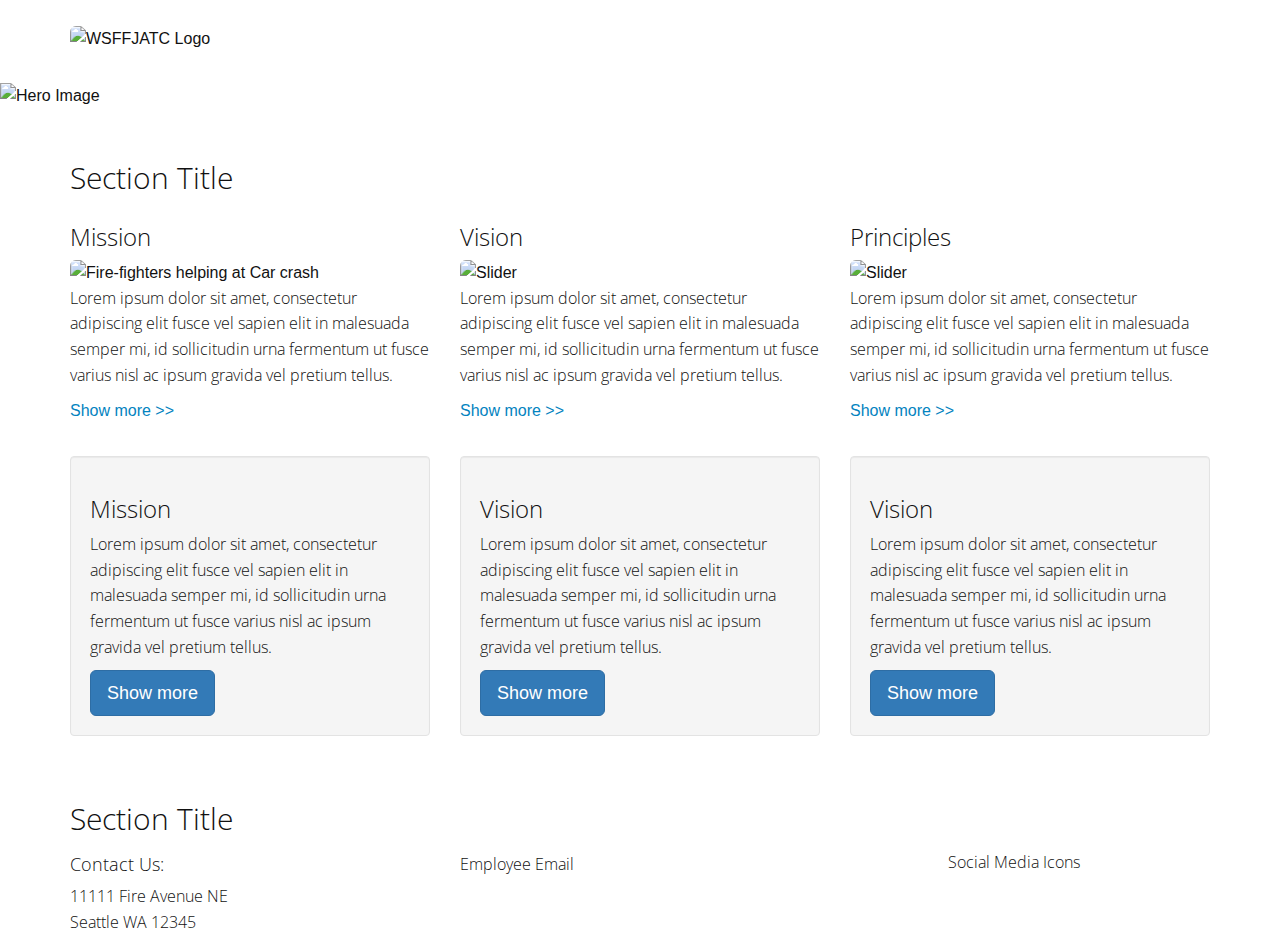
==== WashFireProg.html @ 64ce4ed8 "Initial Commit" ====
﻿<!DOCTYPE html>
<html>
<head>
    <meta name="description" content="WSFFJATC Website" />
    <meta charset="utf-8" />
    <meta http-equiv="X-UA-Compatible" content="IE=edge,chrome=1">
    <meta name="viewport" content="width=device-width, initial-scale=1.0">
    <title>WSFFJATC</title>
    <!-- Latest compiled and minified CSS -->
    <link rel="stylesheet" href="//cdnjs.cloudflare.com/ajax/libs/normalize/2.1.3/normalize.min.css" />
    <link rel="stylesheet" href="//netdna.bootstrapcdn.com/bootstrap/3.0.3/css/bootstrap.min.css" />
    <link href='http://fonts.googleapis.com/css?family=Open+Sans' rel='stylesheet' type='text/css'>
    <link href="WashFireProg.min.css" rel="stylesheet" />
</head>
<body>
    <header>
        <div class="container">
            <div class="row">
                <div class="col-md-4 logo">
                    <img src="/images/logo-only.jpg" class="img-responsive img-rounded" alt="WSFFJATC Logo" />
                </div>
                <div class="col-md-5 col-md-offset-3 title">
                    <!--                    <div class="row">
                        <div class="col-xs-3">Home</div>
                        <div class="col-xs-3">Benefits</div>
                        <div class="col-xs-3">Partnership</div>
                        <div class="col-xs-3">Training</div>
                    </div>-->

                </div>
            </div>
        </div>
    </header>

    <section>
        <div class="hero">
            <img src="/images/picture-2_modified.png" class="img-responsive" alt="Hero Image" />
        </div>
    </section>

    <section>
        <div class="container">
            <div class="row">
                <div class="col-xs-12">
                    <h2>Section Title</h2>
                </div>
            </div>
            <div class="row">
                <div class="col-md-4">
                    <h3>Mission</h3>
                    <img src="/images/picture-3_modified.jpg" class="img-responsive img-rounded" alt="Fire-fighters helping at Car crash" />
                    <p>
                        Lorem ipsum dolor sit amet, consectetur adipiscing elit fusce vel sapien elit in malesuada semper mi, id sollicitudin urna fermentum ut fusce varius nisl ac ipsum gravida vel pretium tellus.
                    </p>
                    <a href="#">Show more >></a>
                </div>

                <div class="col-md-4">
                    <h3>Vision</h3>
                    <img src="//placehold.it/400x200" class="img-responsive img-rounded" alt="Slider" />
                    <p>
                        Lorem ipsum dolor sit amet, consectetur adipiscing elit fusce vel sapien elit in malesuada semper mi, id sollicitudin urna fermentum ut fusce varius nisl ac ipsum gravida vel pretium tellus.
                    </p>
                    <a href="#">Show more >></a>
                </div>

                <div class="col-md-4">
                    <h3>Principles</h3>
                    <img src="//placehold.it/400x200" class="img-responsive img-rounded" alt="Slider" />
                    <p>
                        Lorem ipsum dolor sit amet, consectetur adipiscing elit fusce vel sapien elit in malesuada semper mi, id sollicitudin urna fermentum ut fusce varius nisl ac ipsum gravida vel pretium tellus.
                    </p>
                    <a href="#">Show more >></a>
                    <!-- <ul>
                        <li>We are professional in fulfilling our responsibilities</li>
                        <li>We lead with integrity, dignity, and respect</li>
                        <li>We take ownership and responsibility for our actions and results</li>
                        <li>We listen and share information with others and are receptive to new ideas</li>
                        <li>We foster cooperative labor/management relationships</li>
                        <li>We support diversity in the workforce</li>
                    </ul>-->
                </div>
            </div>
        </div>
    </section>

    <section>
        <div class="container">
            <div class="row">
                <div class="col-md-4">
                    <div class="well">
                        <h3>Mission</h3>
                        <p>
                            Lorem ipsum dolor sit amet, consectetur adipiscing elit fusce vel sapien elit in malesuada semper mi, id sollicitudin urna fermentum ut fusce varius nisl ac ipsum gravida vel pretium tellus.
                        </p>
                        <button class="btn btn-primary btn-lg" data-toggle="modal" data-target="#myModal">Show more</button>
                    </div>

                    <!--                    <p>
                        We promote fire fighter safety and professional development by providing uniform standards for training, competencies, and educational opportunities for career fire fighters in Washington State.
                    </p>-->
                </div>

                <div class="col-md-4">
                    <div class="well">
                        <h3>Vision</h3>
                        <p>
                            Lorem ipsum dolor sit amet, consectetur adipiscing elit fusce vel sapien elit in malesuada semper mi, id sollicitudin urna fermentum ut fusce varius nisl ac ipsum gravida vel pretium tellus.
                        </p>
                        <button class="btn btn-primary btn-lg" data-toggle="modal" data-target="#myModal">Show more</button>
                    </div>

                    <!--                    <p>
                        Fostering successful labor/management collaboration, we are the premier provider of career firefighter development and certification in the State of Washington.  We have dedicated and secure funding through a combination of state and private sources that affords new opportunities to train and educate our profession today, and into the future. We have established partnerships with state agencies, the fire service, technical colleges, community colleges, and four year college programs that create a disciplined educational career pathway. To meet the challenging demands of the fire service, we provide career firefighters the knowledge, skills, and abilities to flourish as journeymen by an accredited agency.
                    </p>-->
                </div>


                <div class="col-md-4">
                    <div class="well">
                        <h3>Vision</h3>
                        <p>
                            Lorem ipsum dolor sit amet, consectetur adipiscing elit fusce vel sapien elit in malesuada semper mi, id sollicitudin urna fermentum ut fusce varius nisl ac ipsum gravida vel pretium tellus.
                        </p>
                        <button class="btn btn-primary btn-lg" data-toggle="modal" data-target="#myModal">Show more</button>
                    </div>

                    <!--                    <p>
                        Fostering successful labor/management collaboration, we are the premier provider of career firefighter development and certification in the State of Washington.  We have dedicated and secure funding through a combination of state and private sources that affords new opportunities to train and educate our profession today, and into the future. We have established partnerships with state agencies, the fire service, technical colleges, community colleges, and four year college programs that create a disciplined educational career pathway. To meet the challenging demands of the fire service, we provide career firefighters the knowledge, skills, and abilities to flourish as journeymen by an accredited agency.
                    </p>-->
                </div>

            </div>
        </div>
    </section>
    <!--    <section>
        <div class="container">
            <div class="row">
                <div class="col-xs-12">
                    <h2>Section Title</h2>
                </div>
            </div>
            <div class="row">
                <div class="col-md-4">
                    <h3>News</h3>
                    <p>
                        Lorem ipsum dolor sit amet, consectetur adipiscing elit fusce vel sapien elit in malesuada semper mi, id sollicitudin urna fermentum ut fusce varius nisl ac ipsum gravida vel pretium tellus tincidunt integer eu augue augue nunc elit dolor, luctus placerat scelerisque euismod, iaculis eu lacus nunc mi elit, vehicula ut laoreet ac, aliquam sit amet justo nunc tempor, metus vel placerat suscipit, orci nisl iaculis eros, a tincidunt nisi odio.
                    </p>
                </div>

                <div class="col-md-4">
                    <h3>WSFF JATC A Partnership for Success</h3>
                    <p>
                        By improving the quality of education and training within the fire service and setting a professional standard for firefighters throughout the state of Washington, the Washington State Fire Fighter Joint Apprenticeship Training Committee (WSFF JATC) has proven itself an innovative and respected leader.
A collaboration of two strong and influential forces, the WSFF JATC is co-sponsored by the Office of the Washington State Fire Marshal, representing management, and the Washington State Council of Fire Fighters, AFL-CIO, representing labor. This partnership of management and labor creates a balance that benefits Washington’s fire departments, firefighters, and ultimately the communities in which they serve.
                    </p>
                </div>

                <div class="col-md-4">
                    <h3>Training</h3>
                    <p>
                        The concept of building skill through apprenticeship has been around since the Middle Ages. Then, as now, the object was simple: Use the experience of one generation to train the next.  The WSFF JATC has brought this tradition to our demanding profession. When fire departments and their respective labor association’s partner with the WSFF JATC, they are providing their apprentices valuable on the job training in conjunction with technical instruction which meets NFPA standards, is accredited, and provides college level credit.
Apprenticeship consists of accredited recruit academy training, hazardous materials training, EMT training, followed by on the job training and academic instruction that supplements the craft of fire fighting. Apprenticeship works because it provides true-to-life work experience through on-the-job training.  The WSFF JATC does not step in and take over a department’s existing training program; rather, the partnership formed with the WSFF JATC enhances and assists financing your fire department’s training program.
The work and achievements accomplished by the WSFF JATC are just the beginning. In the future the WSFF JATC will be developing, implementing, and financing journey level upgrade programs for the many specialty occupations in the fire service such as fire officer, technical rescue technician, hazardous materials technician, fire investigator, paramedic, and chief officer. Each program incorporating IFSAC/Pro-Board certification and college level credit where applicable. 

                    </p>
                </div>
            </div>
        </div>
    </section>-->

    <footer>
        <div class="container">
            <div class="row">
                <div class="col-xs-12">
                    <h2>Section Title</h2>
                </div>
            </div>
            <div class="row">
                <div class="col-md-3">
                    <h4>Contact Us:</h4>
                    <p>
                        11111 Fire Avenue NE<br />
                        Seattle WA 12345
                    </p>
                </div>
                <div class="col-md-4 col-md-offset-1">
                    <p class="email">Employee Email</p>
                </div>
                <div class="col-md-3 col-md-offset-1">
                    <p class="social-media">Social Media Icons</p>
                </div>
            </div>
        </div>
    </footer>

    <!-- jQuery (necessary for Bootstrap's JavaScript plugins) -->
    <script src="https://code.jquery.com/jquery.js"></script>
    <!-- Include all compiled plugins (below), or include individual files as needed -->
    <script src="js/bootstrap.min.js"></script>
</body>
</html>
---- WashFireProg.min.css ----
body{font-family:"Roboto","Helvetica Neue",Helvetica,Arial,sans-serif;color:#111;font-size:16px;line-height:1.6em;font-weight:300}header{margin-top:2%}h1,h2,h3,h4,h5,h6{font-family:"Open Sans","Helvetica Neue",Helvetica,Arial,sans-serif;font-weight:300;font-style:normal}p{font-family:"Open Sans","Helvetica Neue",Helvetica,Arial,sans-serif;color:#111;font-size:16px;line-height:1.6em;font-weight:300}a{text-decoration:none;color:#0383c0}.title h1{margin-top:1%;font-weight:700;font-size:2em}section{margin-top:2.5%}footer{margin-top:2%}p.email{margin:2% 0 2% 0}p.social-media{margin:2% 0 2% 0}
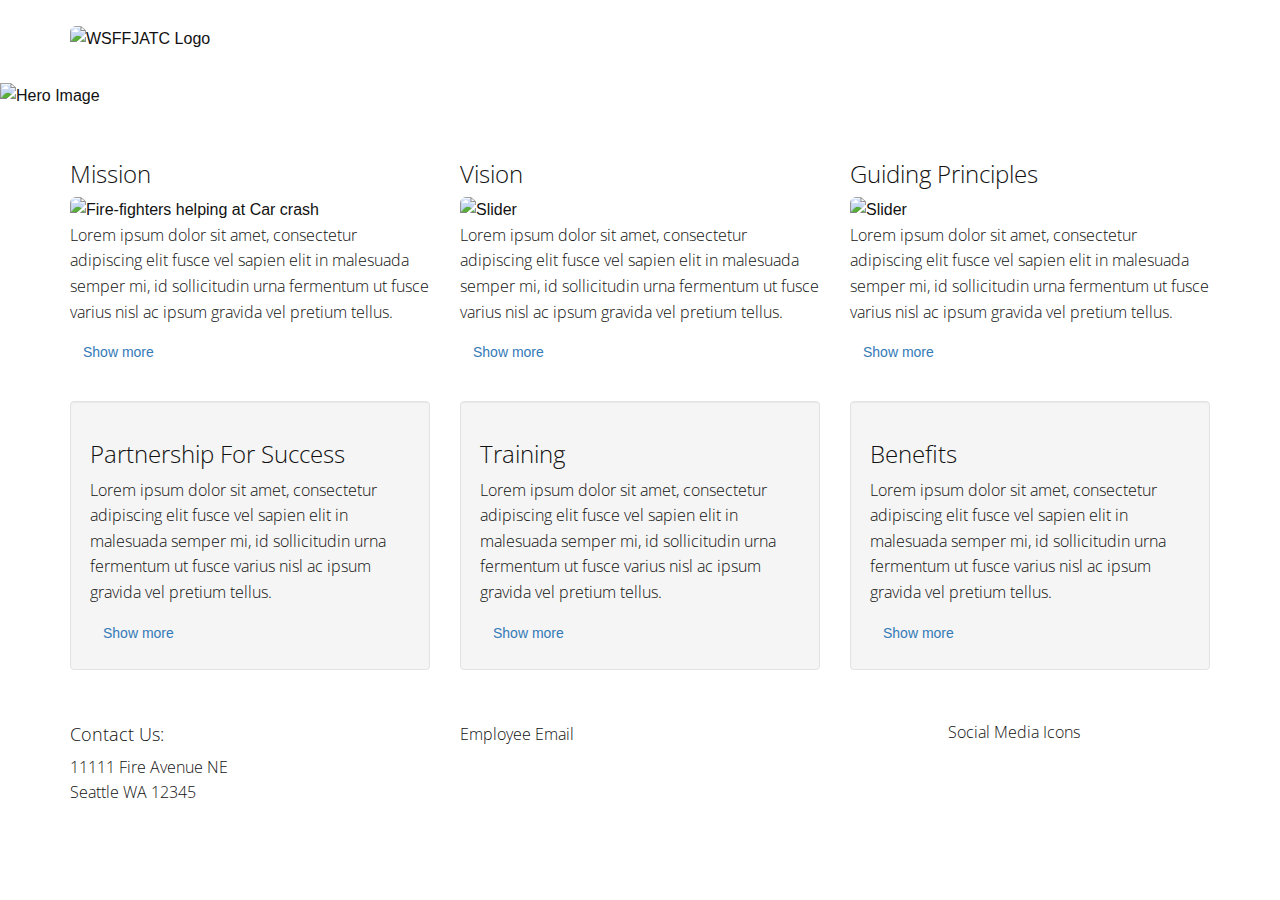
==== commit 5a70b63d: "Added Modals" ====
--- a/WashFireProg.html
+++ b/WashFireProg.html
@@ -17,16 +17,15 @@
         <div class="container">
             <div class="row">
                 <div class="col-md-4 logo">
-                    <img src="/images/logo-only.jpg" class="img-responsive img-rounded" alt="WSFFJATC Logo" />
+                    <img src="/washfireprog/images/logo-only.jpg" class="img-responsive img-rounded" alt="WSFFJATC Logo" />
                 </div>
                 <div class="col-md-5 col-md-offset-3 title">
-                    <!--                    <div class="row">
+                    <!--<div class="row">
                         <div class="col-xs-3">Home</div>
                         <div class="col-xs-3">Benefits</div>
                         <div class="col-xs-3">Partnership</div>
                         <div class="col-xs-3">Training</div>
                     </div>-->
-
                 </div>
             </div>
         </div>
@@ -34,25 +33,49 @@
 
     <section>
         <div class="hero">
-            <img src="/images/picture-2_modified.png" class="img-responsive" alt="Hero Image" />
+            <img src="/washfireprog/images/picture-2_modified.png" class="img-responsive" alt="Hero Image" />
         </div>
     </section>
 
     <section>
         <div class="container">
             <div class="row">
-                <div class="col-xs-12">
+                <!--                <div class="col-xs-12">
                     <h2>Section Title</h2>
-                </div>
+                </div>-->
             </div>
             <div class="row">
                 <div class="col-md-4">
                     <h3>Mission</h3>
-                    <img src="/images/picture-3_modified.jpg" class="img-responsive img-rounded" alt="Fire-fighters helping at Car crash" />
+                    <img src="/washfireprog/images/picture-3_modified.jpg" class="img-responsive img-rounded" alt="Fire-fighters helping at Car crash" />
                     <p>
                         Lorem ipsum dolor sit amet, consectetur adipiscing elit fusce vel sapien elit in malesuada semper mi, id sollicitudin urna fermentum ut fusce varius nisl ac ipsum gravida vel pretium tellus.
                     </p>
-                    <a href="#">Show more >></a>
+                                             <!-- Button trigger modal -->
+                        <button type="button" class="btn btn-link" data-toggle="modal" data-target="#mission">Show more</button>
+
+                        <!-- Modal -->
+                        <div class="modal fade" id="mission" tabindex="-1" role="dialog" aria-labelledby="myModalLabel" aria-hidden="true">
+                            <div class="modal-dialog">
+                                <div class="modal-content">
+                                    <div class="modal-header">
+                                        <button type="button" class="close" data-dismiss="modal" aria-hidden="true">&times;</button>
+                                        <h4 class="modal-title" id="H2">Mission</h4>
+                                    </div>
+                                    <div class="modal-body">
+                                        Lorem ipsum dolor sit amet, consectetur adipiscing elit fusce vel sapien elit in malesuada semper mi, id sollicitudin urna fermentum ut fusce varius nisl ac ipsum gravida vel pretium tellus tincidunt integer eu augue augue nunc elit dolor, luctus placerat scelerisque euismod, iaculis eu lacus nunc mi elit, vehicula ut.
+                                    </div>
+                                    <!--                                    <div class="modal-footer">
+                                        <button type="button" class="btn btn-default" data-dismiss="modal">Close</button>
+                                        <button type="button" class="btn btn-primary">Save changes</button>
+                                    </div>-->
+                                </div>
+                                <!-- /.modal-content -->
+                            </div>
+                            <!-- /.modal-dialog -->
+                        </div>
+                        <!-- /.modal -->
+
                 </div>
 
                 <div class="col-md-4">
@@ -61,24 +84,64 @@
                     <p>
                         Lorem ipsum dolor sit amet, consectetur adipiscing elit fusce vel sapien elit in malesuada semper mi, id sollicitudin urna fermentum ut fusce varius nisl ac ipsum gravida vel pretium tellus.
                     </p>
-                    <a href="#">Show more >></a>
-                </div>
-
-                <div class="col-md-4">
-                    <h3>Principles</h3>
+                                                                <!-- Button trigger modal -->
+                        <button type="button" class="btn btn-link" data-toggle="modal" data-target="#vision">Show more</button>
+                        <!-- Modal -->
+                        <div class="modal fade" id="vision" tabindex="-1" role="dialog" aria-labelledby="myModalLabel" aria-hidden="true">
+                            <div class="modal-dialog">
+                                <div class="modal-content">
+                                    <div class="modal-header">
+                                        <button type="button" class="close" data-dismiss="modal" aria-hidden="true">&times;</button>
+                                        <h4 class="modal-title" id="H3">Vision</h4>
+                                    </div>
+                                    <div class="modal-body">
+                                        Lorem ipsum dolor sit amet, consectetur adipiscing elit fusce vel sapien elit in malesuada semper mi, id sollicitudin urna fermentum ut fusce varius nisl ac ipsum gravida vel pretium tellus tincidunt integer eu augue augue nunc elit dolor, luctus placerat scelerisque euismod, iaculis eu lacus nunc mi elit, vehicula ut.
+                                    </div>
+                                    <!--                                    <div class="modal-footer">
+                                        <button type="button" class="btn btn-default" data-dismiss="modal">Close</button>
+                                        <button type="button" class="btn btn-primary">Save changes</button>
+                                    </div>-->
+                                </div>
+                                <!-- /.modal-content -->
+                            </div>
+                            <!-- /.modal-dialog -->
+                        </div>
+                        <!-- /.modal -->
+
+                </div>
+
+                <div class="col-md-4">
+                    <h3>Guiding Principles</h3>
                     <img src="//placehold.it/400x200" class="img-responsive img-rounded" alt="Slider" />
                     <p>
                         Lorem ipsum dolor sit amet, consectetur adipiscing elit fusce vel sapien elit in malesuada semper mi, id sollicitudin urna fermentum ut fusce varius nisl ac ipsum gravida vel pretium tellus.
                     </p>
-                    <a href="#">Show more >></a>
-                    <!-- <ul>
-                        <li>We are professional in fulfilling our responsibilities</li>
-                        <li>We lead with integrity, dignity, and respect</li>
-                        <li>We take ownership and responsibility for our actions and results</li>
-                        <li>We listen and share information with others and are receptive to new ideas</li>
-                        <li>We foster cooperative labor/management relationships</li>
-                        <li>We support diversity in the workforce</li>
-                    </ul>-->
+                                                                <!-- Button trigger modal -->
+                        <button type="button" class="btn btn-link" data-toggle="modal" data-target="#guiding-principle">Show more</button>
+
+
+                        <!-- Modal -->
+                        <div class="modal fade" id="guiding-principle" tabindex="-1" role="dialog" aria-labelledby="myModalLabel" aria-hidden="true">
+                            <div class="modal-dialog">
+                                <div class="modal-content">
+                                    <div class="modal-header">
+                                        <button type="button" class="close" data-dismiss="modal" aria-hidden="true">&times;</button>
+                                        <h4 class="modal-title" id="H4">Guiding Principle</h4>
+                                    </div>
+                                    <div class="modal-body">
+                                        Lorem ipsum dolor sit amet, consectetur adipiscing elit fusce vel sapien elit in malesuada semper mi, id sollicitudin urna fermentum ut fusce varius nisl ac ipsum gravida vel pretium tellus tincidunt integer eu augue augue nunc elit dolor, luctus placerat scelerisque euismod, iaculis eu lacus nunc mi elit, vehicula ut.
+                                    </div>
+                                    <!--                                    <div class="modal-footer">
+                                        <button type="button" class="btn btn-default" data-dismiss="modal">Close</button>
+                                        <button type="button" class="btn btn-primary">Save changes</button>
+                                    </div>-->
+                                </div>
+                                <!-- /.modal-content -->
+                            </div>
+                            <!-- /.modal-dialog -->
+                        </div>
+                        <!-- /.modal -->
+
                 </div>
             </div>
         </div>
@@ -89,92 +152,105 @@
             <div class="row">
                 <div class="col-md-4">
                     <div class="well">
-                        <h3>Mission</h3>
+                        <h3>Partnership For Success</h3>
+                        <p>
+                            Lorem ipsum dolor sit amet, consectetur adipiscing elit fusce vel sapien elit in malesuada semper mi, id sollicitudin urna fermentum ut fusce varius nisl ac ipsum gravida vel pretium tellus.
+
+                        </p>
+                                                                            <!-- Button trigger modal -->
+                            <button type="button" class="btn btn-link" data-toggle="modal" data-target="#partnership-success">Show more</button>
+
+                            <!-- Modal -->
+                            <div class="modal fade" id="partnership-success" tabindex="-1" role="dialog" aria-labelledby="myModalLabel" aria-hidden="true">
+                                <div class="modal-dialog">
+                                    <div class="modal-content">
+                                        <div class="modal-header">
+                                            <button type="button" class="close" data-dismiss="modal" aria-hidden="true">&times;</button>
+                                            <h4 class="modal-title" id="myModalLabel">Partnership For Success</h4>
+                                        </div>
+                                        <div class="modal-body">
+                                            Lorem ipsum dolor sit amet, consectetur adipiscing elit fusce vel sapien elit in malesuada semper mi, id sollicitudin urna fermentum ut fusce varius nisl ac ipsum gravida vel pretium tellus tincidunt integer eu augue augue nunc elit dolor, luctus placerat scelerisque euismod, iaculis eu lacus nunc mi elit, vehicula ut.
+                                        </div>
+                                    </div>
+                                    <!-- /.modal-content -->
+                                </div>
+                                <!-- /.modal-dialog -->
+                            </div>
+                            <!-- /.modal -->
+
+                    </div>
+                </div>
+
+                <div class="col-md-4">
+                    <div class="well">
+                        <h3>Training</h3>
                         <p>
                             Lorem ipsum dolor sit amet, consectetur adipiscing elit fusce vel sapien elit in malesuada semper mi, id sollicitudin urna fermentum ut fusce varius nisl ac ipsum gravida vel pretium tellus.
                         </p>
-                        <button class="btn btn-primary btn-lg" data-toggle="modal" data-target="#myModal">Show more</button>
+                        <button type="button" class="btn btn-link" data-toggle="modal" data-target="#training">Show more</button>
+
+                        <!-- Modal -->
+                        <div class="modal fade" id="training" tabindex="-1" role="dialog" aria-labelledby="myModalLabel" aria-hidden="true">
+                            <div class="modal-dialog">
+                                <div class="modal-content">
+                                    <div class="modal-header">
+                                        <button type="button" class="close" data-dismiss="modal" aria-hidden="true">&times;</button>
+                                        <h4 class="modal-title" id="H5">Training</h4>
+                                    </div>
+                                    <div class="modal-body">
+                                        Lorem ipsum dolor sit amet, consectetur adipiscing elit fusce vel sapien elit in malesuada semper mi, id sollicitudin urna fermentum ut fusce varius nisl ac ipsum gravida vel pretium tellus tincidunt integer eu augue augue nunc elit dolor, luctus placerat scelerisque euismod, iaculis eu lacus nunc mi elit, vehicula ut.
+                                    </div>
+                                </div>
+                                <!-- /.modal-content -->
+                            </div>
+                            <!-- /.modal-dialog -->
+                        </div>
+                        <!-- /.modal -->
+
                     </div>
 
-                    <!--                    <p>
-                        We promote fire fighter safety and professional development by providing uniform standards for training, competencies, and educational opportunities for career fire fighters in Washington State.
-                    </p>-->
                 </div>
 
                 <div class="col-md-4">
                     <div class="well">
-                        <h3>Vision</h3>
+                        <h3>Benefits</h3>
                         <p>
                             Lorem ipsum dolor sit amet, consectetur adipiscing elit fusce vel sapien elit in malesuada semper mi, id sollicitudin urna fermentum ut fusce varius nisl ac ipsum gravida vel pretium tellus.
                         </p>
-                        <button class="btn btn-primary btn-lg" data-toggle="modal" data-target="#myModal">Show more</button>
+                        <button type="button" class="btn btn-link" data-toggle="modal" data-target="#benefits">Show more</button>
+
+                        <!-- Modal -->
+                        <div class="modal fade" id="benefits" tabindex="-1" role="dialog" aria-labelledby="myModalLabel" aria-hidden="true">
+                            <div class="modal-dialog">
+                                <div class="modal-content">
+                                    <div class="modal-header">
+                                        <button type="button" class="close" data-dismiss="modal" aria-hidden="true">&times;</button>
+                                        <h4 class="modal-title" id="H1">Benefits</h4>
+                                    </div>
+                                    <div class="modal-body">
+                                        Lorem ipsum dolor sit amet, consectetur adipiscing elit fusce vel sapien elit in malesuada semper mi, id sollicitudin urna fermentum ut fusce varius nisl ac ipsum gravida vel pretium tellus tincidunt integer eu augue augue nunc elit dolor, luctus placerat scelerisque euismod, iaculis eu lacus nunc mi elit, vehicula ut.
+                                    </div>
+                                </div>
+                                <!-- /.modal-content -->
+                            </div>
+                            <!-- /.modal-dialog -->
+                        </div>
+                        <!-- /.modal -->
+
                     </div>
 
-                    <!--                    <p>
-                        Fostering successful labor/management collaboration, we are the premier provider of career firefighter development and certification in the State of Washington.  We have dedicated and secure funding through a combination of state and private sources that affords new opportunities to train and educate our profession today, and into the future. We have established partnerships with state agencies, the fire service, technical colleges, community colleges, and four year college programs that create a disciplined educational career pathway. To meet the challenging demands of the fire service, we provide career firefighters the knowledge, skills, and abilities to flourish as journeymen by an accredited agency.
-                    </p>-->
-                </div>
-
-
-                <div class="col-md-4">
-                    <div class="well">
-                        <h3>Vision</h3>
-                        <p>
-                            Lorem ipsum dolor sit amet, consectetur adipiscing elit fusce vel sapien elit in malesuada semper mi, id sollicitudin urna fermentum ut fusce varius nisl ac ipsum gravida vel pretium tellus.
-                        </p>
-                        <button class="btn btn-primary btn-lg" data-toggle="modal" data-target="#myModal">Show more</button>
-                    </div>
-
-                    <!--                    <p>
-                        Fostering successful labor/management collaboration, we are the premier provider of career firefighter development and certification in the State of Washington.  We have dedicated and secure funding through a combination of state and private sources that affords new opportunities to train and educate our profession today, and into the future. We have established partnerships with state agencies, the fire service, technical colleges, community colleges, and four year college programs that create a disciplined educational career pathway. To meet the challenging demands of the fire service, we provide career firefighters the knowledge, skills, and abilities to flourish as journeymen by an accredited agency.
-                    </p>-->
                 </div>
 
             </div>
         </div>
     </section>
-    <!--    <section>
-        <div class="container">
-            <div class="row">
-                <div class="col-xs-12">
+
+    <footer>
+        <div class="container">
+            <div class="row">
+                <!--                <div class="col-xs-12">
                     <h2>Section Title</h2>
-                </div>
-            </div>
-            <div class="row">
-                <div class="col-md-4">
-                    <h3>News</h3>
-                    <p>
-                        Lorem ipsum dolor sit amet, consectetur adipiscing elit fusce vel sapien elit in malesuada semper mi, id sollicitudin urna fermentum ut fusce varius nisl ac ipsum gravida vel pretium tellus tincidunt integer eu augue augue nunc elit dolor, luctus placerat scelerisque euismod, iaculis eu lacus nunc mi elit, vehicula ut laoreet ac, aliquam sit amet justo nunc tempor, metus vel placerat suscipit, orci nisl iaculis eros, a tincidunt nisi odio.
-                    </p>
-                </div>
-
-                <div class="col-md-4">
-                    <h3>WSFF JATC A Partnership for Success</h3>
-                    <p>
-                        By improving the quality of education and training within the fire service and setting a professional standard for firefighters throughout the state of Washington, the Washington State Fire Fighter Joint Apprenticeship Training Committee (WSFF JATC) has proven itself an innovative and respected leader.
-A collaboration of two strong and influential forces, the WSFF JATC is co-sponsored by the Office of the Washington State Fire Marshal, representing management, and the Washington State Council of Fire Fighters, AFL-CIO, representing labor. This partnership of management and labor creates a balance that benefits Washington’s fire departments, firefighters, and ultimately the communities in which they serve.
-                    </p>
-                </div>
-
-                <div class="col-md-4">
-                    <h3>Training</h3>
-                    <p>
-                        The concept of building skill through apprenticeship has been around since the Middle Ages. Then, as now, the object was simple: Use the experience of one generation to train the next.  The WSFF JATC has brought this tradition to our demanding profession. When fire departments and their respective labor association’s partner with the WSFF JATC, they are providing their apprentices valuable on the job training in conjunction with technical instruction which meets NFPA standards, is accredited, and provides college level credit.
-Apprenticeship consists of accredited recruit academy training, hazardous materials training, EMT training, followed by on the job training and academic instruction that supplements the craft of fire fighting. Apprenticeship works because it provides true-to-life work experience through on-the-job training.  The WSFF JATC does not step in and take over a department’s existing training program; rather, the partnership formed with the WSFF JATC enhances and assists financing your fire department’s training program.
-The work and achievements accomplished by the WSFF JATC are just the beginning. In the future the WSFF JATC will be developing, implementing, and financing journey level upgrade programs for the many specialty occupations in the fire service such as fire officer, technical rescue technician, hazardous materials technician, fire investigator, paramedic, and chief officer. Each program incorporating IFSAC/Pro-Board certification and college level credit where applicable. 
-
-                    </p>
-                </div>
-            </div>
-        </div>
-    </section>-->
-
-    <footer>
-        <div class="container">
-            <div class="row">
-                <div class="col-xs-12">
-                    <h2>Section Title</h2>
-                </div>
+                </div>-->
             </div>
             <div class="row">
                 <div class="col-md-3">
@@ -196,7 +272,7 @@
 
     <!-- jQuery (necessary for Bootstrap's JavaScript plugins) -->
     <script src="https://code.jquery.com/jquery.js"></script>
-    <!-- Include all compiled plugins (below), or include individual files as needed -->
-    <script src="js/bootstrap.min.js"></script>
+    <!-- Latest compiled and minified JavaScript -->
+    <script src="//netdna.bootstrapcdn.com/bootstrap/3.0.3/js/bootstrap.min.js"></script>
 </body>
 </html>
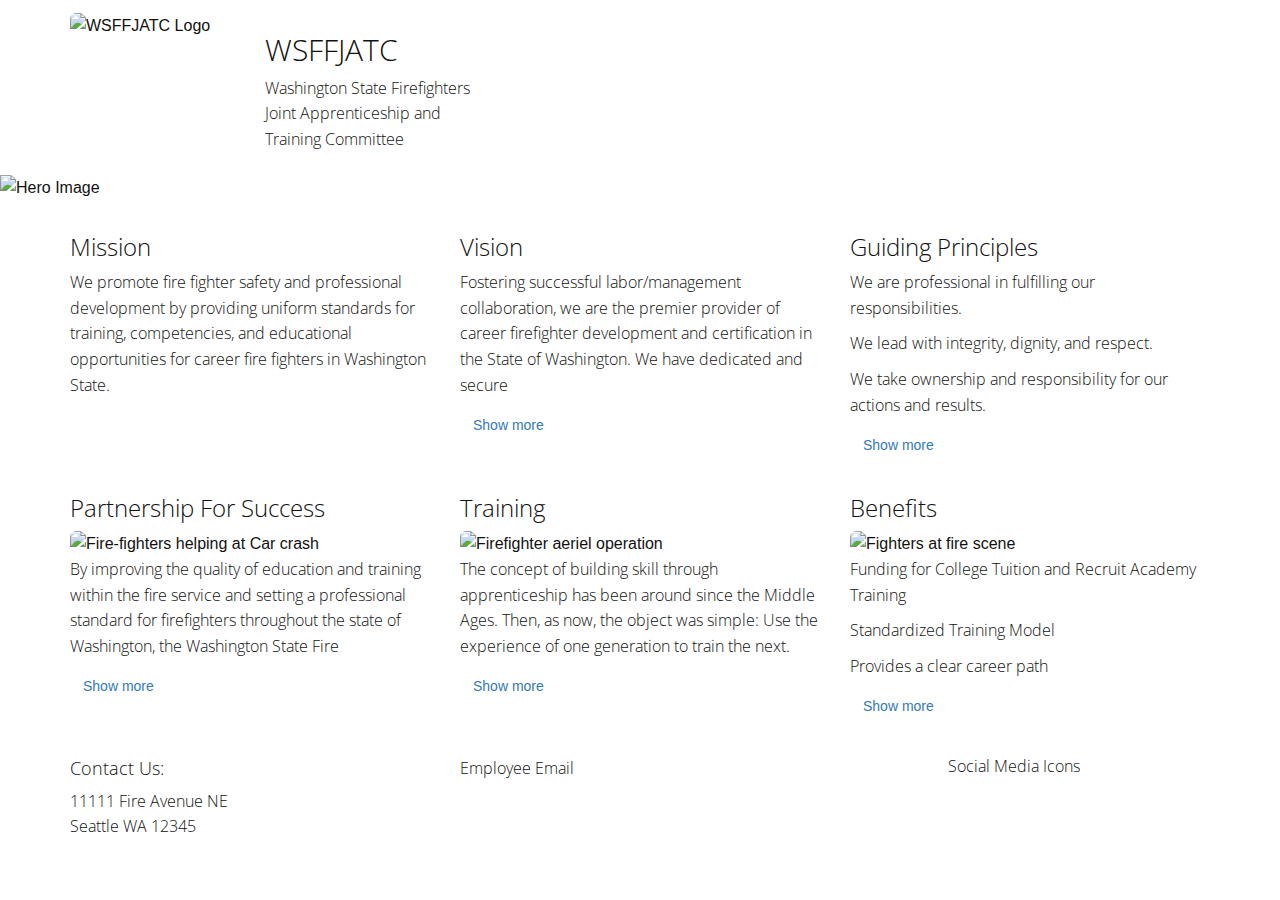
==== commit 89349adf: "Layout and content" ====
--- a/WashFireProg.html
+++ b/WashFireProg.html
@@ -16,10 +16,19 @@
     <header>
         <div class="container">
             <div class="row">
-                <div class="col-md-4 logo">
-                    <img src="/washfireprog/images/logo-only.jpg" class="img-responsive img-rounded" alt="WSFFJATC Logo" />
-                </div>
-                <div class="col-md-5 col-md-offset-3 title">
+                <div class="col-md-2 logo">
+                    <img src="/washfireprog/images/wsffjatc_logo-only.png" class="img-responsive img-rounded hero-img" alt="WSFFJATC Logo" />
+                </div>
+                <div class="col-md-3 logo-text">
+                    <h2>WSFFJATC</h2>
+                    <p>
+                        Washington State Firefighters<br />
+                        Joint Apprenticeship and<br />
+                        Training Committee
+                    </p>
+                </div>
+
+                <div class="col-md-4 col-md-offset-3 title">
                     <!--<div class="row">
                         <div class="col-xs-3">Home</div>
                         <div class="col-xs-3">Benefits</div>
@@ -33,7 +42,7 @@
 
     <section>
         <div class="hero">
-            <img src="/washfireprog/images/picture-2_modified.png" class="img-responsive" alt="Hero Image" />
+            <img src="/washfireprog/images/water-works.png" class="img-responsive" alt="Hero Image" />
         </div>
     </section>
 
@@ -47,100 +56,69 @@
             <div class="row">
                 <div class="col-md-4">
                     <h3>Mission</h3>
-                    <img src="/washfireprog/images/picture-3_modified.jpg" class="img-responsive img-rounded" alt="Fire-fighters helping at Car crash" />
-                    <p>
-                        Lorem ipsum dolor sit amet, consectetur adipiscing elit fusce vel sapien elit in malesuada semper mi, id sollicitudin urna fermentum ut fusce varius nisl ac ipsum gravida vel pretium tellus.
-                    </p>
-                                             <!-- Button trigger modal -->
-                        <button type="button" class="btn btn-link" data-toggle="modal" data-target="#mission">Show more</button>
-
-                        <!-- Modal -->
-                        <div class="modal fade" id="mission" tabindex="-1" role="dialog" aria-labelledby="myModalLabel" aria-hidden="true">
-                            <div class="modal-dialog">
-                                <div class="modal-content">
-                                    <div class="modal-header">
-                                        <button type="button" class="close" data-dismiss="modal" aria-hidden="true">&times;</button>
-                                        <h4 class="modal-title" id="H2">Mission</h4>
-                                    </div>
-                                    <div class="modal-body">
-                                        Lorem ipsum dolor sit amet, consectetur adipiscing elit fusce vel sapien elit in malesuada semper mi, id sollicitudin urna fermentum ut fusce varius nisl ac ipsum gravida vel pretium tellus tincidunt integer eu augue augue nunc elit dolor, luctus placerat scelerisque euismod, iaculis eu lacus nunc mi elit, vehicula ut.
-                                    </div>
-                                    <!--                                    <div class="modal-footer">
-                                        <button type="button" class="btn btn-default" data-dismiss="modal">Close</button>
-                                        <button type="button" class="btn btn-primary">Save changes</button>
-                                    </div>-->
-                                </div>
-                                <!-- /.modal-content -->
-                            </div>
-                            <!-- /.modal-dialog -->
-                        </div>
-                        <!-- /.modal -->
-
+                    <p>
+                        We promote fire fighter safety and professional development by providing uniform standards for training, competencies, and educational opportunities for career fire fighters in Washington State.
+                    </p>
                 </div>
 
                 <div class="col-md-4">
                     <h3>Vision</h3>
-                    <img src="//placehold.it/400x200" class="img-responsive img-rounded" alt="Slider" />
-                    <p>
-                        Lorem ipsum dolor sit amet, consectetur adipiscing elit fusce vel sapien elit in malesuada semper mi, id sollicitudin urna fermentum ut fusce varius nisl ac ipsum gravida vel pretium tellus.
-                    </p>
-                                                                <!-- Button trigger modal -->
-                        <button type="button" class="btn btn-link" data-toggle="modal" data-target="#vision">Show more</button>
-                        <!-- Modal -->
-                        <div class="modal fade" id="vision" tabindex="-1" role="dialog" aria-labelledby="myModalLabel" aria-hidden="true">
-                            <div class="modal-dialog">
-                                <div class="modal-content">
-                                    <div class="modal-header">
-                                        <button type="button" class="close" data-dismiss="modal" aria-hidden="true">&times;</button>
-                                        <h4 class="modal-title" id="H3">Vision</h4>
-                                    </div>
-                                    <div class="modal-body">
-                                        Lorem ipsum dolor sit amet, consectetur adipiscing elit fusce vel sapien elit in malesuada semper mi, id sollicitudin urna fermentum ut fusce varius nisl ac ipsum gravida vel pretium tellus tincidunt integer eu augue augue nunc elit dolor, luctus placerat scelerisque euismod, iaculis eu lacus nunc mi elit, vehicula ut.
-                                    </div>
-                                    <!--                                    <div class="modal-footer">
-                                        <button type="button" class="btn btn-default" data-dismiss="modal">Close</button>
-                                        <button type="button" class="btn btn-primary">Save changes</button>
-                                    </div>-->
-                                </div>
-                                <!-- /.modal-content -->
-                            </div>
-                            <!-- /.modal-dialog -->
-                        </div>
-                        <!-- /.modal -->
+                    <p>
+                        Fostering successful labor/management collaboration, we are the premier provider of career firefighter development and certification in the State of Washington. We have dedicated and secure
+                    </p>
+                    <!-- Button trigger modal -->
+                    <button type="button" class="btn btn-link" data-toggle="modal" data-target="#vision">Show more</button>
+                    <!-- Modal -->
+                    <div class="modal fade" id="vision" tabindex="-1" role="dialog" aria-labelledby="myModalLabel" aria-hidden="true">
+                        <div class="modal-dialog">
+                            <div class="modal-content">
+                                <div class="modal-header">
+                                    <button type="button" class="close" data-dismiss="modal" aria-hidden="true">&times;</button>
+                                    <h4 class="modal-title" id="H3">Vision</h4>
+                                </div>
+                                <div class="modal-body">
+                                    funding through a combination of state and private sources that affords new opportunities to train and educate our profession today, and into the future. We have established partnerships with state agencies, the fire service, technical colleges, community colleges, and four year college programs that create a disciplined educational career pathway. To meet the challenging demands of the fire service, we provide career firefighters the knowledge, skills, and abilities to flourish as journeymen by an accredited agency.                               
+                                </div>
+                            </div>
+                            <!-- /.modal-content -->
+                        </div>
+                        <!-- /.modal-dialog -->
+                    </div>
+                    <!-- /.modal -->
 
                 </div>
 
                 <div class="col-md-4">
                     <h3>Guiding Principles</h3>
-                    <img src="//placehold.it/400x200" class="img-responsive img-rounded" alt="Slider" />
-                    <p>
-                        Lorem ipsum dolor sit amet, consectetur adipiscing elit fusce vel sapien elit in malesuada semper mi, id sollicitudin urna fermentum ut fusce varius nisl ac ipsum gravida vel pretium tellus.
-                    </p>
-                                                                <!-- Button trigger modal -->
-                        <button type="button" class="btn btn-link" data-toggle="modal" data-target="#guiding-principle">Show more</button>
-
-
-                        <!-- Modal -->
-                        <div class="modal fade" id="guiding-principle" tabindex="-1" role="dialog" aria-labelledby="myModalLabel" aria-hidden="true">
-                            <div class="modal-dialog">
-                                <div class="modal-content">
-                                    <div class="modal-header">
-                                        <button type="button" class="close" data-dismiss="modal" aria-hidden="true">&times;</button>
-                                        <h4 class="modal-title" id="H4">Guiding Principle</h4>
-                                    </div>
-                                    <div class="modal-body">
-                                        Lorem ipsum dolor sit amet, consectetur adipiscing elit fusce vel sapien elit in malesuada semper mi, id sollicitudin urna fermentum ut fusce varius nisl ac ipsum gravida vel pretium tellus tincidunt integer eu augue augue nunc elit dolor, luctus placerat scelerisque euismod, iaculis eu lacus nunc mi elit, vehicula ut.
-                                    </div>
-                                    <!--                                    <div class="modal-footer">
-                                        <button type="button" class="btn btn-default" data-dismiss="modal">Close</button>
-                                        <button type="button" class="btn btn-primary">Save changes</button>
-                                    </div>-->
-                                </div>
-                                <!-- /.modal-content -->
-                            </div>
-                            <!-- /.modal-dialog -->
-                        </div>
-                        <!-- /.modal -->
+
+                    <!--<p>Lorem ipsum dolor sit amet, consectetur adipiscing elit fusce vel sapien elit in malesuada semper mi, id sollicitudin urna fermentum ut fusce varius nisl ac ipsum gravida vel pretium tellus.</p>-->
+                    <p>We are professional in fulfilling our responsibilities.</p>
+                    <p>We lead with integrity, dignity, and respect.</p>
+                    <p>We take ownership and responsibility for our actions and results.</p>
+
+                    <!-- Button trigger modal -->
+                    <button type="button" class="btn btn-link" data-toggle="modal" data-target="#guiding-principle">Show more</button>
+                    <!-- Modal -->
+                    <div class="modal fade" id="guiding-principle" tabindex="-1" role="dialog" aria-labelledby="myModalLabel" aria-hidden="true">
+                        <div class="modal-dialog">
+                            <div class="modal-content">
+                                <div class="modal-header">
+                                    <button type="button" class="close" data-dismiss="modal" aria-hidden="true">&times;</button>
+                                    <h4 class="modal-title" id="H4">Guiding Principle</h4>
+                                </div>
+                                <div class="modal-body">
+
+                                    <!--<p>Lorem ipsum dolor sit amet, consectetur adipiscing elit fusce vel sapien elit in malesuada semper mi, id sollicitudin urna fermentum ut fusce varius nisl ac ipsum gravida vel pretium tellus tincidunt integer eu augue augue nunc elit dolor, luctus placerat scelerisque euismod, iaculis eu lacus nunc mi elit, vehicula ut.</p>-->
+                                    <p>We listen and share information with others and are receptive to new ideas</p>
+                                    <p>We foster cooperative labor/management relationships</p>
+                                    <p>We support diversity in the workforce</p>
+                                </div>
+                            </div>
+                            <!-- /.modal-content -->
+                        </div>
+                        <!-- /.modal-dialog -->
+                    </div>
+                    <!-- /.modal -->
 
                 </div>
             </div>
@@ -151,96 +129,100 @@
         <div class="container">
             <div class="row">
                 <div class="col-md-4">
-                    <div class="well">
-                        <h3>Partnership For Success</h3>
-                        <p>
-                            Lorem ipsum dolor sit amet, consectetur adipiscing elit fusce vel sapien elit in malesuada semper mi, id sollicitudin urna fermentum ut fusce varius nisl ac ipsum gravida vel pretium tellus.
-
-                        </p>
-                                                                            <!-- Button trigger modal -->
-                            <button type="button" class="btn btn-link" data-toggle="modal" data-target="#partnership-success">Show more</button>
-
-                            <!-- Modal -->
-                            <div class="modal fade" id="partnership-success" tabindex="-1" role="dialog" aria-labelledby="myModalLabel" aria-hidden="true">
-                                <div class="modal-dialog">
-                                    <div class="modal-content">
-                                        <div class="modal-header">
-                                            <button type="button" class="close" data-dismiss="modal" aria-hidden="true">&times;</button>
-                                            <h4 class="modal-title" id="myModalLabel">Partnership For Success</h4>
-                                        </div>
-                                        <div class="modal-body">
-                                            Lorem ipsum dolor sit amet, consectetur adipiscing elit fusce vel sapien elit in malesuada semper mi, id sollicitudin urna fermentum ut fusce varius nisl ac ipsum gravida vel pretium tellus tincidunt integer eu augue augue nunc elit dolor, luctus placerat scelerisque euismod, iaculis eu lacus nunc mi elit, vehicula ut.
-                                        </div>
-                                    </div>
-                                    <!-- /.modal-content -->
-                                </div>
-                                <!-- /.modal-dialog -->
-                            </div>
-                            <!-- /.modal -->
-
-                    </div>
-                </div>
-
-                <div class="col-md-4">
-                    <div class="well">
-                        <h3>Training</h3>
-                        <p>
-                            Lorem ipsum dolor sit amet, consectetur adipiscing elit fusce vel sapien elit in malesuada semper mi, id sollicitudin urna fermentum ut fusce varius nisl ac ipsum gravida vel pretium tellus.
-                        </p>
-                        <button type="button" class="btn btn-link" data-toggle="modal" data-target="#training">Show more</button>
-
-                        <!-- Modal -->
-                        <div class="modal fade" id="training" tabindex="-1" role="dialog" aria-labelledby="myModalLabel" aria-hidden="true">
-                            <div class="modal-dialog">
-                                <div class="modal-content">
-                                    <div class="modal-header">
-                                        <button type="button" class="close" data-dismiss="modal" aria-hidden="true">&times;</button>
-                                        <h4 class="modal-title" id="H5">Training</h4>
-                                    </div>
-                                    <div class="modal-body">
-                                        Lorem ipsum dolor sit amet, consectetur adipiscing elit fusce vel sapien elit in malesuada semper mi, id sollicitudin urna fermentum ut fusce varius nisl ac ipsum gravida vel pretium tellus tincidunt integer eu augue augue nunc elit dolor, luctus placerat scelerisque euismod, iaculis eu lacus nunc mi elit, vehicula ut.
-                                    </div>
-                                </div>
-                                <!-- /.modal-content -->
-                            </div>
-                            <!-- /.modal-dialog -->
-                        </div>
-                        <!-- /.modal -->
-
-                    </div>
-
-                </div>
-
-                <div class="col-md-4">
-                    <div class="well">
-                        <h3>Benefits</h3>
-                        <p>
-                            Lorem ipsum dolor sit amet, consectetur adipiscing elit fusce vel sapien elit in malesuada semper mi, id sollicitudin urna fermentum ut fusce varius nisl ac ipsum gravida vel pretium tellus.
-                        </p>
-                        <button type="button" class="btn btn-link" data-toggle="modal" data-target="#benefits">Show more</button>
-
-                        <!-- Modal -->
-                        <div class="modal fade" id="benefits" tabindex="-1" role="dialog" aria-labelledby="myModalLabel" aria-hidden="true">
-                            <div class="modal-dialog">
-                                <div class="modal-content">
-                                    <div class="modal-header">
-                                        <button type="button" class="close" data-dismiss="modal" aria-hidden="true">&times;</button>
-                                        <h4 class="modal-title" id="H1">Benefits</h4>
-                                    </div>
-                                    <div class="modal-body">
-                                        Lorem ipsum dolor sit amet, consectetur adipiscing elit fusce vel sapien elit in malesuada semper mi, id sollicitudin urna fermentum ut fusce varius nisl ac ipsum gravida vel pretium tellus tincidunt integer eu augue augue nunc elit dolor, luctus placerat scelerisque euismod, iaculis eu lacus nunc mi elit, vehicula ut.
-                                    </div>
-                                </div>
-                                <!-- /.modal-content -->
-                            </div>
-                            <!-- /.modal-dialog -->
-                        </div>
-                        <!-- /.modal -->
-
-                    </div>
-
-                </div>
-
+                    <h3>Partnership For Success</h3>
+                    <img src="/washfireprog/images/crash-scene.png" class="img-responsive img-rounded" alt="Fire-fighters helping at Car crash" />
+
+                    <p>
+                        By improving the quality of education and training within the fire service and setting a professional standard for firefighters throughout the state of Washington, the Washington State Fire 
+                    </p>
+                    <!-- Button trigger modal -->
+                    <button type="button" class="btn btn-link" data-toggle="modal" data-target="#partnership-success">Show more</button>
+
+                    <!-- Modal -->
+                    <div class="modal fade" id="partnership-success" tabindex="-1" role="dialog" aria-labelledby="myModalLabel" aria-hidden="true">
+                        <div class="modal-dialog">
+                            <div class="modal-content">
+                                <div class="modal-header">
+                                    <button type="button" class="close" data-dismiss="modal" aria-hidden="true">&times;</button>
+                                    <h4 class="modal-title" id="myModalLabel">Partnership For Success</h4>
+                                </div>
+                                <div class="modal-body">
+                                    Fighter Joint Apprenticeship Training Committee (WSFF JATC) has proven itself an innovative and respected leader.
+A collaboration of two strong and influential forces, the WSFF JATC is co-sponsored by the Office of the Washington State Fire Marshal, representing management, and the Washington State Council of Fire Fighters, AFL-CIO, representing labor. This partnership of management and labor creates a balance that benefits Washington’s fire departments, firefighters, and ultimately the communities in which they serve.
+                                </div>
+                            </div>
+                            <!-- /.modal-content -->
+                        </div>
+                        <!-- /.modal-dialog -->
+                    </div>
+                    <!-- /.modal -->
+
+
+                </div>
+
+                <div class="col-md-4">
+                    <h3>Training</h3>
+                    <img src="/washfireprog/images/air-lift.png" class="img-responsive img-rounded" alt="Firefighter aeriel operation" />
+
+                    <p>
+                        The concept of building skill through apprenticeship has been around since the Middle Ages. Then, as now, the object was simple: Use the experience of one generation to train the next.  
+                    </p>
+                    <button type="button" class="btn btn-link" data-toggle="modal" data-target="#training">Show more</button>
+
+                    <!-- Modal -->
+                    <div class="modal fade" id="training" tabindex="-1" role="dialog" aria-labelledby="myModalLabel" aria-hidden="true">
+                        <div class="modal-dialog">
+                            <div class="modal-content">
+                                <div class="modal-header">
+                                    <button type="button" class="close" data-dismiss="modal" aria-hidden="true">&times;</button>
+                                    <h4 class="modal-title" id="H5">Training</h4>
+                                </div>
+                                <div class="modal-body">
+                                    The WSFF JATC has brought this tradition to our demanding profession. When fire departments and their respective labor association’s partner with the WSFF JATC, they are providing their apprentices valuable on the job training in conjunction with technical instruction which meets NFPA standards, is accredited, and provides college level credit.
+Apprenticeship consists of accredited recruit academy training, hazardous materials training, EMT training, followed by on the job training and academic instruction that supplements the craft of fire fighting. Apprenticeship works because it provides true-to-life work experience through on-the-job training.  The WSFF JATC does not step in and take over a department’s existing training program; rather, the partnership formed with the WSFF JATC enhances and assists financing your fire department’s training program.
+The work and achievements accomplished by the WSFF JATC are just the beginning. In the future the WSFF JATC will be developing, implementing, and financing journey level upgrade programs for the many specialty occupations in the fire service such as fire officer, technical rescue technician, hazardous materials technician, fire investigator, paramedic, and chief officer. Each program incorporating IFSAC/Pro-Board certification and college level credit where applicable.                               
+                                </div>
+                            </div>
+                            <!-- /.modal-content -->
+                        </div>
+                        <!-- /.modal-dialog -->
+                    </div>
+                    <!-- /.modal -->
+
+                </div>
+
+                <div class="col-md-4">
+                    <h3>Benefits</h3>
+                    <img src="/washfireprog/images/fire-scene.png" class="img-responsive img-rounded" alt="Fighters at fire scene" />
+
+                    <!--<p>Lorem ipsum dolor sit amet, consectetur adipiscing elit fusce vel sapien elit in malesuada semper mi, id sollicitudin urna fermentum ut fusce varius nisl ac ipsum gravida vel pretium tellus.</p>-->
+                    <p>Funding for College Tuition and Recruit Academy Training</p>
+                    <p>Standardized Training Model</p>
+                    <p>Provides a clear career path</p>
+
+                    <button type="button" class="btn btn-link" data-toggle="modal" data-target="#benefits">Show more</button>
+
+                    <!-- Modal -->
+                    <div class="modal fade" id="benefits" tabindex="-1" role="dialog" aria-labelledby="myModalLabel" aria-hidden="true">
+                        <div class="modal-dialog">
+                            <div class="modal-content">
+                                <div class="modal-header">
+                                    <button type="button" class="close" data-dismiss="modal" aria-hidden="true">&times;</button>
+                                    <h4 class="modal-title" id="H1">Benefits</h4>
+                                </div>
+                                <div class="modal-body">
+                                    <p>Joint Labor/ Management cooperation</p>
+                                    <p>Applies toward a college education</p>
+                                    <p>Labors voice in training</p>
+                                    <p>Eligible for G.I. Bill benefits</p>
+                                </div>
+                            </div>
+                            <!-- /.modal-content -->
+                        </div>
+                        <!-- /.modal-dialog -->
+                    </div>
+                    <!-- /.modal -->
+                </div>
             </div>
         </div>
     </section>
--- a/WashFireProg.min.css
+++ b/WashFireProg.min.css
@@ -1 +1 @@
-body{font-family:"Roboto","Helvetica Neue",Helvetica,Arial,sans-serif;color:#111;font-size:16px;line-height:1.6em;font-weight:300}header{margin-top:2%}h1,h2,h3,h4,h5,h6{font-family:"Open Sans","Helvetica Neue",Helvetica,Arial,sans-serif;font-weight:300;font-style:normal}p{font-family:"Open Sans","Helvetica Neue",Helvetica,Arial,sans-serif;color:#111;font-size:16px;line-height:1.6em;font-weight:300}a{text-decoration:none;color:#0383c0}.title h1{margin-top:1%;font-weight:700;font-size:2em}section{margin-top:2.5%}footer{margin-top:2%}p.email{margin:2% 0 2% 0}p.social-media{margin:2% 0 2% 0}+body{font-family:"Roboto","Helvetica Neue",Helvetica,Arial,sans-serif;color:#111;font-size:16px;line-height:1.6em;font-weight:300}header{margin-top:1%}h1,h2,h3,h4,h5,h6{font-family:"Open Sans","Helvetica Neue",Helvetica,Arial,sans-serif;font-weight:300;font-style:normal}p{font-family:"Open Sans","Helvetica Neue",Helvetica,Arial,sans-serif;color:#111;font-size:16px;line-height:1.6em;font-weight:300}a{text-decoration:none;color:#0383c0}.title h1{margin-top:1%;font-weight:700;font-size:2em}section{margin-top:1%}.principles{list-style-type:none}footer{margin-top:2%}p.email{margin:2% 0 2% 0}p.social-media{margin:2% 0 2% 0}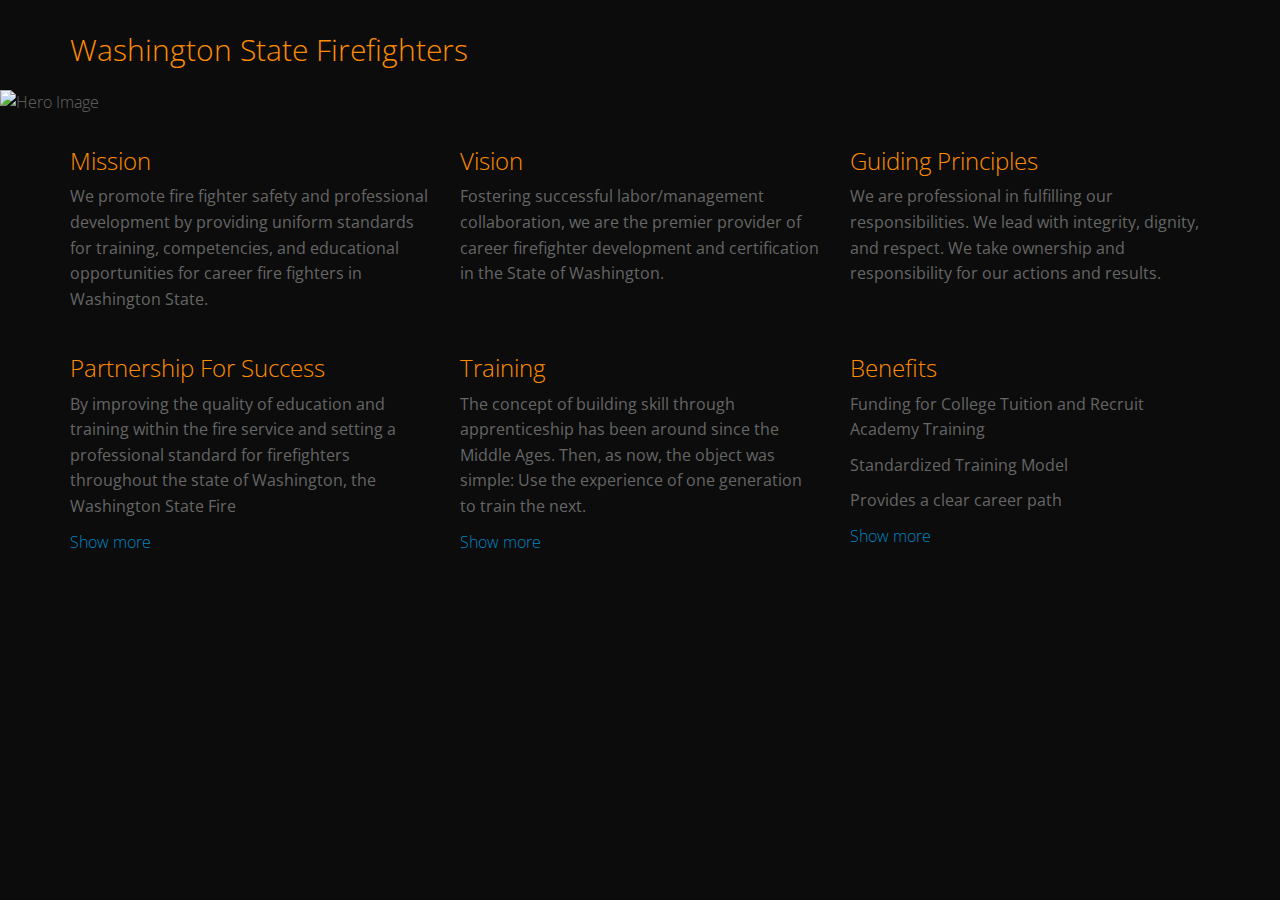
==== commit b7a51186: "adding new fire fighter heros" ====
--- a/WashFireProg.html
+++ b/WashFireProg.html
@@ -9,23 +9,23 @@
     <!-- Latest compiled and minified CSS -->
     <link rel="stylesheet" href="//cdnjs.cloudflare.com/ajax/libs/normalize/2.1.3/normalize.min.css" />
     <link rel="stylesheet" href="//netdna.bootstrapcdn.com/bootstrap/3.0.3/css/bootstrap.min.css" />
-    <link href='http://fonts.googleapis.com/css?family=Open+Sans' rel='stylesheet' type='text/css'>
-    <link href="WashFireProg.min.css" rel="stylesheet" />
+    <link href='http://fonts.googleapis.com/css?family=Open+Sans:400,300' rel='stylesheet' type='text/css'>    <link href="WashFireProg.css" rel="stylesheet" />
 </head>
 <body>
     <header>
         <div class="container">
             <div class="row">
-                <div class="col-md-2 logo">
-                    <img src="/washfireprog/images/wsffjatc_logo-only.png" class="img-responsive img-rounded hero-img" alt="WSFFJATC Logo" />
+                <div class="col-md-12 logo">
+                    <h2>Washington State Firefighters</h2>
+                    <!--<img src="/images/wsffjatc_logo-only.png" class="img-responsive img-rounded hero-img" alt="WSFFJATC Logo" />-->
                 </div>
                 <div class="col-md-3 logo-text">
-                    <h2>WSFFJATC</h2>
-                    <p>
+                    <!--<h2>WSFFJATC</h2>-->
+                    <!--<p>
                         Washington State Firefighters<br />
                         Joint Apprenticeship and<br />
                         Training Committee
-                    </p>
+                    </p>-->
                 </div>
 
                 <div class="col-md-4 col-md-offset-3 title">
@@ -42,7 +42,7 @@
 
     <section>
         <div class="hero">
-            <img src="/washfireprog/images/water-works.png" class="img-responsive" alt="Hero Image" />
+            <img src="/images/ff-hero.png" class="img-responsive" alt="Hero Image" />
         </div>
     </section>
 
@@ -55,6 +55,7 @@
             </div>
             <div class="row">
                 <div class="col-md-4">
+
                     <h3>Mission</h3>
                     <p>
                         We promote fire fighter safety and professional development by providing uniform standards for training, competencies, and educational opportunities for career fire fighters in Washington State.
@@ -64,10 +65,10 @@
                 <div class="col-md-4">
                     <h3>Vision</h3>
                     <p>
-                        Fostering successful labor/management collaboration, we are the premier provider of career firefighter development and certification in the State of Washington. We have dedicated and secure
+                        Fostering successful labor/management collaboration, we are the premier provider of career firefighter development and certification in the State of Washington. 
                     </p>
                     <!-- Button trigger modal -->
-                    <button type="button" class="btn btn-link" data-toggle="modal" data-target="#vision">Show more</button>
+                    <!--<a href="#"  data-toggle="modal" data-target="#vision">Show more</a>-->
                     <!-- Modal -->
                     <div class="modal fade" id="vision" tabindex="-1" role="dialog" aria-labelledby="myModalLabel" aria-hidden="true">
                         <div class="modal-dialog">
@@ -92,12 +93,10 @@
                     <h3>Guiding Principles</h3>
 
                     <!--<p>Lorem ipsum dolor sit amet, consectetur adipiscing elit fusce vel sapien elit in malesuada semper mi, id sollicitudin urna fermentum ut fusce varius nisl ac ipsum gravida vel pretium tellus.</p>-->
-                    <p>We are professional in fulfilling our responsibilities.</p>
-                    <p>We lead with integrity, dignity, and respect.</p>
-                    <p>We take ownership and responsibility for our actions and results.</p>
+                    <p>We are professional in fulfilling our responsibilities. We lead with integrity, dignity, and respect. We take ownership and responsibility for our actions and results.</p>
 
                     <!-- Button trigger modal -->
-                    <button type="button" class="btn btn-link" data-toggle="modal" data-target="#guiding-principle">Show more</button>
+                    <!--<a href="#" class="" data-toggle="modal" data-target="#guiding-principle">Show more</a>-->
                     <!-- Modal -->
                     <div class="modal fade" id="guiding-principle" tabindex="-1" role="dialog" aria-labelledby="myModalLabel" aria-hidden="true">
                         <div class="modal-dialog">
@@ -109,9 +108,7 @@
                                 <div class="modal-body">
 
                                     <!--<p>Lorem ipsum dolor sit amet, consectetur adipiscing elit fusce vel sapien elit in malesuada semper mi, id sollicitudin urna fermentum ut fusce varius nisl ac ipsum gravida vel pretium tellus tincidunt integer eu augue augue nunc elit dolor, luctus placerat scelerisque euismod, iaculis eu lacus nunc mi elit, vehicula ut.</p>-->
-                                    <p>We listen and share information with others and are receptive to new ideas</p>
-                                    <p>We foster cooperative labor/management relationships</p>
-                                    <p>We support diversity in the workforce</p>
+                                    <p>We listen and share information with others and are receptive to new ideas. We foster cooperative labor/management relationships. We support diversity in the workforce</p>
                                 </div>
                             </div>
                             <!-- /.modal-content -->
@@ -130,13 +127,13 @@
             <div class="row">
                 <div class="col-md-4">
                     <h3>Partnership For Success</h3>
-                    <img src="/washfireprog/images/crash-scene.png" class="img-responsive img-rounded" alt="Fire-fighters helping at Car crash" />
+                    <!--<img src="/images/crash-scene.png" class="img-responsive img-rounded" alt="Fire-fighters helping at Car crash" />-->
 
                     <p>
                         By improving the quality of education and training within the fire service and setting a professional standard for firefighters throughout the state of Washington, the Washington State Fire 
                     </p>
                     <!-- Button trigger modal -->
-                    <button type="button" class="btn btn-link" data-toggle="modal" data-target="#partnership-success">Show more</button>
+                    <a href="#" data-toggle="modal" data-target="#partnership-success">Show more</a>
 
                     <!-- Modal -->
                     <div class="modal fade" id="partnership-success" tabindex="-1" role="dialog" aria-labelledby="myModalLabel" aria-hidden="true">
@@ -162,77 +159,75 @@
 
                 <div class="col-md-4">
                     <h3>Training</h3>
-                    <img src="/washfireprog/images/air-lift.png" class="img-responsive img-rounded" alt="Firefighter aeriel operation" />
+                    <!--<img src="/images/air-lift.png" class="img-responsive img-rounded" alt="Firefighter aeriel operation" />-->
 
                     <p>
                         The concept of building skill through apprenticeship has been around since the Middle Ages. Then, as now, the object was simple: Use the experience of one generation to train the next.  
                     </p>
-                    <button type="button" class="btn btn-link" data-toggle="modal" data-target="#training">Show more</button>
-
-                    <!-- Modal -->
-                    <div class="modal fade" id="training" tabindex="-1" role="dialog" aria-labelledby="myModalLabel" aria-hidden="true">
-                        <div class="modal-dialog">
-                            <div class="modal-content">
-                                <div class="modal-header">
-                                    <button type="button" class="close" data-dismiss="modal" aria-hidden="true">&times;</button>
-                                    <h4 class="modal-title" id="H5">Training</h4>
-                                </div>
-                                <div class="modal-body">
-                                    The WSFF JATC has brought this tradition to our demanding profession. When fire departments and their respective labor association’s partner with the WSFF JATC, they are providing their apprentices valuable on the job training in conjunction with technical instruction which meets NFPA standards, is accredited, and provides college level credit.
-Apprenticeship consists of accredited recruit academy training, hazardous materials training, EMT training, followed by on the job training and academic instruction that supplements the craft of fire fighting. Apprenticeship works because it provides true-to-life work experience through on-the-job training.  The WSFF JATC does not step in and take over a department’s existing training program; rather, the partnership formed with the WSFF JATC enhances and assists financing your fire department’s training program.
-The work and achievements accomplished by the WSFF JATC are just the beginning. In the future the WSFF JATC will be developing, implementing, and financing journey level upgrade programs for the many specialty occupations in the fire service such as fire officer, technical rescue technician, hazardous materials technician, fire investigator, paramedic, and chief officer. Each program incorporating IFSAC/Pro-Board certification and college level credit where applicable.                               
-                                </div>
-                            </div>
-                            <!-- /.modal-content -->
-                        </div>
-                        <!-- /.modal-dialog -->
-                    </div>
-                    <!-- /.modal -->
-
-                </div>
+                    <a href="#" data-toggle="modal" data-target="#training">Show more</a>
+
+                        <!-- Modal -->
+                        <div class="modal fade" id="training" tabindex="-1" role="dialog" aria-labelledby="myModalLabel" aria-hidden="true">
+                            <div class="modal-dialog">
+                                <div class="modal-content">
+                                    <div class="modal-header">
+                                        <button type="button" class="close" data-dismiss="modal" aria-hidden="true">&times;</button>
+                                        <h4 class="modal-title" id="H5">Training</h4>
+                                    </div>
+                                    <div class="modal-body">
+                                        The WSFF JATC has brought this tradition to our demanding profession. When fire departments and their respective labor association’s partner with the WSFF JATC, they are providing their apprentices valuable on the job training in conjunction with technical instruction which meets NFPA standards, is accredited, and provides college level credit.
+                                        Apprenticeship consists of accredited recruit academy training, hazardous materials training, EMT training, followed by on the job training and academic instruction that supplements the craft of fire fighting. Apprenticeship works because it provides true-to-life work experience through on-the-job training.  The WSFF JATC does not step in and take over a department’s existing training program; rather, the partnership formed with the WSFF JATC enhances and assists financing your fire department’s training program.
+                                        The work and achievements accomplished by the WSFF JATC are just the beginning. In the future the WSFF JATC will be developing, implementing, and financing journey level upgrade programs for the many specialty occupations in the fire service such as fire officer, technical rescue technician, hazardous materials technician, fire investigator, paramedic, and chief officer. Each program incorporating IFSAC/Pro-Board certification and college level credit where applicable.
+                                    </div>
+                                </div>
+                                <!-- /.modal-content -->
+                            </div>
+                            <!-- /.modal-dialog -->
+                        </div>
+                        <!-- /.modal -->
+
+</div>
 
                 <div class="col-md-4">
                     <h3>Benefits</h3>
-                    <img src="/washfireprog/images/fire-scene.png" class="img-responsive img-rounded" alt="Fighters at fire scene" />
+                    <!--<img src="/images/fire-scene.png" class="img-responsive img-rounded" alt="Fighters at fire scene" />-->
 
                     <!--<p>Lorem ipsum dolor sit amet, consectetur adipiscing elit fusce vel sapien elit in malesuada semper mi, id sollicitudin urna fermentum ut fusce varius nisl ac ipsum gravida vel pretium tellus.</p>-->
                     <p>Funding for College Tuition and Recruit Academy Training</p>
                     <p>Standardized Training Model</p>
                     <p>Provides a clear career path</p>
 
-                    <button type="button" class="btn btn-link" data-toggle="modal" data-target="#benefits">Show more</button>
-
-                    <!-- Modal -->
-                    <div class="modal fade" id="benefits" tabindex="-1" role="dialog" aria-labelledby="myModalLabel" aria-hidden="true">
-                        <div class="modal-dialog">
-                            <div class="modal-content">
-                                <div class="modal-header">
-                                    <button type="button" class="close" data-dismiss="modal" aria-hidden="true">&times;</button>
-                                    <h4 class="modal-title" id="H1">Benefits</h4>
-                                </div>
-                                <div class="modal-body">
-                                    <p>Joint Labor/ Management cooperation</p>
-                                    <p>Applies toward a college education</p>
-                                    <p>Labors voice in training</p>
-                                    <p>Eligible for G.I. Bill benefits</p>
-                                </div>
-                            </div>
-                            <!-- /.modal-content -->
-                        </div>
-                        <!-- /.modal-dialog -->
-                    </div>
-                    <!-- /.modal -->
-                </div>
+                    <a href="#" data-toggle="modal" data-target="#benefits">Show more</a>
+
+                        <!-- Modal -->
+                        <div class="modal fade" id="benefits" tabindex="-1" role="dialog" aria-labelledby="myModalLabel" aria-hidden="true">
+                            <div class="modal-dialog">
+                                <div class="modal-content">
+                                    <div class="modal-header">
+                                        <button type="button" class="close" data-dismiss="modal" aria-hidden="true">&times;</button>
+                                        <h4 class="modal-title" id="H1">Benefits</h4>
+                                    </div>
+                                    <div class="modal-body">
+                                        <p>Joint Labor/ Management cooperation</p>
+                                        <p>Applies toward a college education</p>
+                                        <p>Labors voice in training</p>
+                                        <p>Eligible for G.I. Bill benefits</p>
+                                    </div>
+                                </div>
+                                <!-- /.modal-content -->
+                            </div>
+                            <!-- /.modal-dialog -->
+                        </div>
+                        <!-- /.modal -->
+</div>
             </div>
         </div>
     </section>
 
-    <footer>
-        <div class="container">
-            <div class="row">
-                <!--                <div class="col-xs-12">
-                    <h2>Section Title</h2>
-                </div>-->
+    <!--<footer>
+        <div class="container">
+            <div class="row">
+           
             </div>
             <div class="row">
                 <div class="col-md-3">
@@ -250,7 +245,7 @@
                 </div>
             </div>
         </div>
-    </footer>
+    </footer>-->
 
     <!-- jQuery (necessary for Bootstrap's JavaScript plugins) -->
     <script src="https://code.jquery.com/jquery.js"></script>
--- a/WashFireProg.css
+++ b/WashFireProg.css
@@ -0,0 +1,59 @@
+﻿body {
+  color: #666;
+  background: #0c0c0c;
+  font-size: 16px;
+  line-height: 1.6em;
+  font-family: "Open Sans", "Helvetica Neue", Helvetica, Arial, sans-serif;
+  font-weight: 300;
+}
+header {
+  margin-top: 1%;
+}
+/*.hero-img {
+    max-width: 80%;
+}*/
+h1,
+h2,
+h3,
+h4,
+h5,
+h6 {
+  font-weight: 100;
+  font-style: normal;
+  font-family: "Open Sans", "Helvetica Neue", Helvetica, Arial, sans-serif;
+  color: #ff8c00;
+}
+p {
+  font-family: "Open Sans", "Helvetica Neue", Helvetica, Arial, sans-serif;
+  font-size: 16px;
+  line-height: 1.6em;
+  font-weight: 400;
+}
+a {
+  text-decoration: none;
+  color: #0383c0;
+}
+.title h1 {
+  margin-top: 1%;
+  font-weight: 700;
+  font-size: 2em;
+}
+.hero {
+  max-width: 1500px;
+  margin: auto;
+}
+section {
+  margin-top: 1%;
+}
+.principles {
+  list-style-type: none;
+}
+footer {
+  margin-top: 2%;
+}
+p.email {
+  margin: 2% 0 2% 0;
+}
+p.social-media {
+  margin: 2% 0 2% 0;
+}
